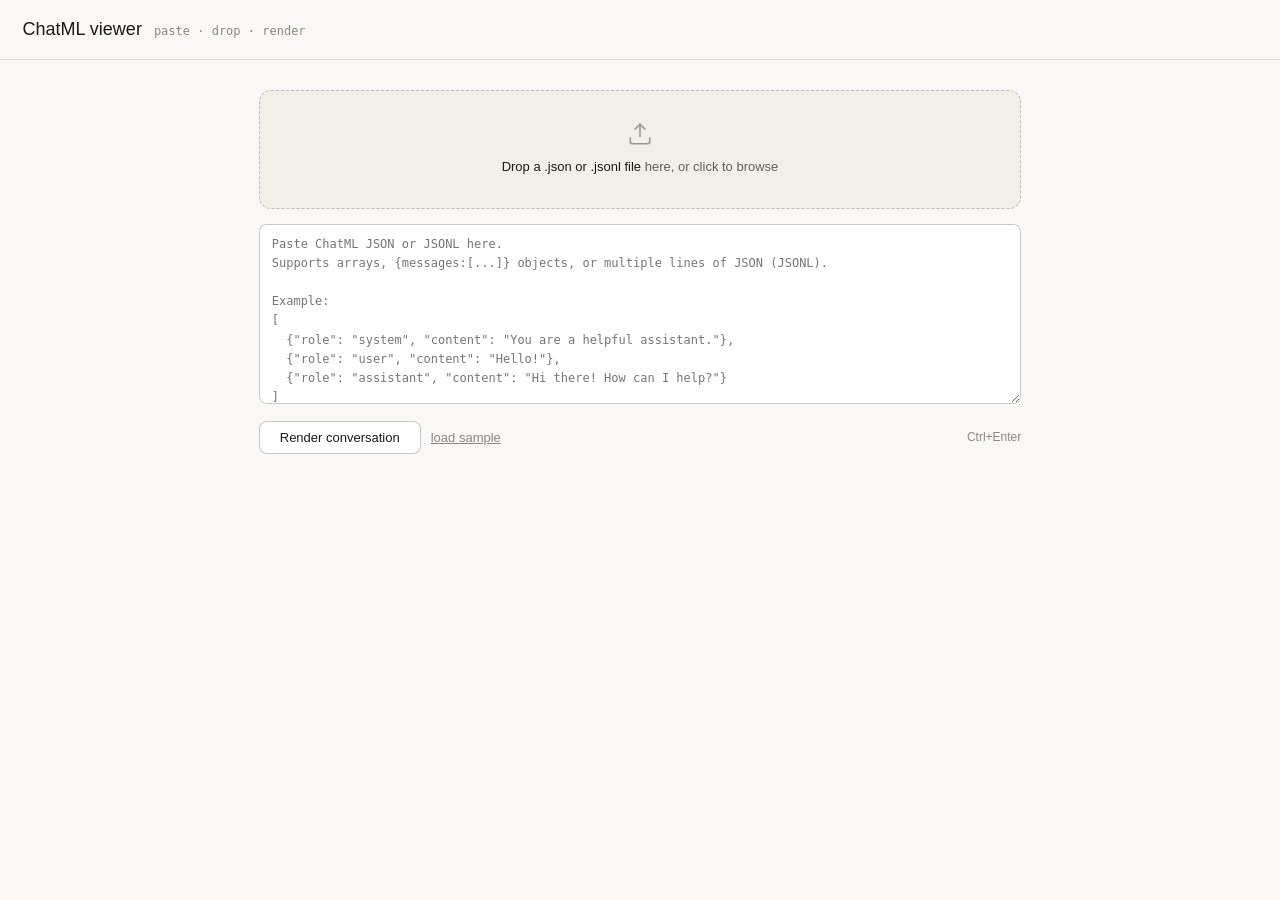
==== chatml-viewer.html @ 5db7c23d "pages" ====
<!DOCTYPE html>
<html lang="en">
<head>
  <meta charset="UTF-8">
  <meta name="viewport" content="width=device-width, initial-scale=1.0">
  <title>ChatML Viewer</title>
  <link rel="stylesheet" href="css/styles.css">
</head>
<body>

  <!-- Sticky Header -->
  <header id="main-header">
    <div class="header-titles">
      <h1>ChatML viewer</h1>
      <span id="subtitle">paste · drop · render</span>
    </div>
    
    <div id="nav-controls" style="display:none;">
      <div id="pagination" style="display:none;">
        <button class="icon-btn" onclick="prevConv()" title="Previous Conversation">❮</button>
        <span id="page-indicator">1 / 1</span>
        <button class="icon-btn" onclick="nextConv()" title="Next Conversation">❯</button>
      </div>
      <button class="ghost" onclick="resetView()">← Back to Input</button>
    </div>
  </header>

  <div class="page">
    <!-- Input Panel -->
    <div id="input-panel">
      <div id="drop-zone"
        onclick="document.getElementById('file-picker').click()"
        ondragover="dzOver(event)" ondragleave="dzLeave(event)" ondrop="dzDrop(event)">
        <svg width="26" height="26" viewBox="0 0 24 24" fill="none" stroke="currentColor" stroke-width="1.5">
          <path d="M21 15v4a2 2 0 0 1-2 2H5a2 2 0 0 1-2-2v-4"/>
          <polyline points="17 8 12 3 7 8"/>
          <line x1="12" y1="3" x2="12" y2="15"/>
        </svg>
        <p><b>Drop a .json or .jsonl file</b> here, or click to browse</p>
      </div>
      <input type="file" id="file-picker" accept=".json,.jsonl,application/json" style="display:none" onchange="loadFile(this)">

      <textarea id="json-input" placeholder='Paste ChatML JSON or JSONL here. 
Supports arrays, {messages:[...]} objects, or multiple lines of JSON (JSONL).

Example:
[
  {"role": "system", "content": "You are a helpful assistant."},
  {"role": "user", "content": "Hello!"},
  {"role": "assistant", "content": "Hi there! How can I help?"}
]

Press Ctrl+Enter (Cmd+Enter on Mac) to render.'></textarea>

      <div id="error-box"></div>

      <div class="actions">
        <button class="primary" onclick="processInput()">Render conversation</button>
        <button class="ghost" onclick="loadSample()">load sample</button>
        <span class="hint">Ctrl+Enter</span>
      </div>
    </div>

    <!-- Render Area -->
    <div id="conversation" style="display: none;"></div>
    <div id="stats-bar" style="display: none;"></div>
  </div>

  <!-- Scroll to Top / Bottom Controls -->
  <div id="scroll-controls">
    <button class="fab" onclick="window.scrollTo({top: 0, behavior: 'smooth'})" title="Scroll to Top">↑</button>
    <button class="fab" onclick="window.scrollTo({top: document.body.scrollHeight, behavior: 'smooth'})" title="Scroll to Bottom">↓</button>
  </div>

  <script src="js/script.js"></script>
</body>
</html>
---- css/styles.css ----
*, *::before, *::after { box-sizing: border-box; margin: 0; padding: 0; }

:root {
  --bg: #f9f8f6; --bg-alpha: rgba(249, 248, 246, 0.85);
  --surface: #ffffff; --surface2: #f1efe8;
  --border: rgba(0,0,0,0.12); --border2: rgba(0,0,0,0.22);
  --text: #1a1a18; --text2: #5f5e5a; --text3: #888780;
  --radius-md: 8px; --radius-lg: 12px;
  --font-sans: -apple-system, BlinkMacSystemFont, "Segoe UI", sans-serif;
  --font-mono: "SF Mono", "Cascadia Code", "Fira Code", monospace;
  --user-bg: #E6F1FB; --user-text: #042C53; --user-border: #B5D4F4; --user-label: #185FA5;
  --asst-bg: #EEEDFE; --asst-text: #26215C; --asst-border: #CECBF6; --asst-label: #3C3489;
  --sys-bg: #F1EFE8; --sys-text: #5f5e5a; --sys-border: rgba(0,0,0,0.15);
  --tool-bg: #E1F5EE; --tool-text: #04342C; --tool-border: #9FE1CB; --tool-label: #0F6E56;
  --danger-bg: #FCEBEB; --danger-text: #A32D2D;
}

@media (prefers-color-scheme: dark) {
  :root {
    --bg: #1a1a18; --bg-alpha: rgba(26, 26, 24, 0.85);
    --surface: #242422; --surface2: #2c2c2a;
    --border: rgba(255,255,255,0.1); --border2: rgba(255,255,255,0.2);
    --text: #f0ede8; --text2: #b4b2a9; --text3: #888780;
    --user-bg: #0C447C; --user-text: #E6F1FB; --user-border: #185FA5; --user-label: #85B7EB;
    --asst-bg: #26215C; --asst-text: #EEEDFE; --asst-border: #534AB7; --asst-label: #AFA9EC;
    --sys-bg: #2c2c2a; --sys-text: #888780; --sys-border: rgba(255,255,255,0.1);
    --tool-bg: #04342C; --tool-text: #E1F5EE; --tool-border: #1D9E75; --tool-label: #5DCAA5;
    --danger-bg: #3d1a1a; --danger-text: #f09595;
  }
}

html, body { 
  background: var(--bg); color: var(--text); 
  font-family: var(--font-sans); font-size: 15px; 
  line-height: 1.6; min-height: 100vh; scroll-behavior: smooth;
}

/* Sticky Header */
header { 
  position: sticky; top: 0; z-index: 100;
  display: flex; align-items: center; justify-content: space-between;
  padding: 1rem 1.5rem; background: var(--bg-alpha);
  backdrop-filter: blur(8px); -webkit-backdrop-filter: blur(8px);
  border-bottom: 1px solid var(--border);
}
.header-titles { display: flex; align-items: baseline; gap: 12px; }
header h1 { font-size: 18px; font-weight: 500; }
header span { font-size: 12px; color: var(--text3); font-family: var(--font-mono); }
#nav-controls { display: flex; align-items: center; gap: 1rem; }
#pagination { display: flex; align-items: center; gap: 8px; font-size: 13px; font-weight: 500; }

.page { max-width: 800px; margin: 0 auto; padding: 2rem 1.25rem 4rem; }

/* Input Elements */
#drop-zone {
  border: 1.5px dashed var(--border2); border-radius: var(--radius-lg);
  padding: 2rem 1.5rem; text-align: center; cursor: pointer;
  background: var(--surface2); transition: all 0.15s ease; user-select: none;
}
#drop-zone:hover, #drop-zone.over { background: var(--surface); border-color: var(--user-label); }
#drop-zone svg { display: block; margin: 0 auto 10px; opacity: 0.4; }
#drop-zone p { font-size: 13px; color: var(--text2); }
#drop-zone p b { font-weight: 500; color: var(--text); }

textarea {
  width: 100%; min-height: 180px; margin-top: 1rem;
  font-family: var(--font-mono); font-size: 12px; line-height: 1.6;
  padding: 10px 12px; border-radius: var(--radius-md);
  border: 0.5px solid var(--border2); background: var(--surface); color: var(--text);
  resize: vertical; outline: none; transition: border-color 0.15s;
}
textarea:focus { border-color: var(--user-label); }

/* Buttons */
.actions { display: flex; align-items: center; gap: 10px; margin-top: 10px; flex-wrap: wrap; }

button.primary {
  padding: 8px 20px; font-size: 13px; font-weight: 500; font-family: var(--font-sans);
  background: var(--surface); color: var(--text); border: 0.5px solid var(--border2);
  border-radius: var(--radius-md); cursor: pointer; transition: background 0.12s;
}
button.primary:hover { background: var(--surface2); }
button.primary:active { transform: scale(0.98); }

button.ghost { font-size: 13px; font-family: var(--font-sans); background: none; border: none; color: var(--text3); cursor: pointer; text-decoration: underline; padding: 0; }
button.ghost:hover { color: var(--text); }

button.icon-btn {
  background: var(--surface); border: 0.5px solid var(--border); color: var(--text);
  border-radius: var(--radius-md); cursor: pointer; padding: 4px 10px;
}
button.icon-btn:hover { background: var(--surface2); }

.hint { font-size: 12px; color: var(--text3); margin-left: auto; }
#error-box { display: none; margin-top: 10px; padding: 10px 14px; background: var(--danger-bg); color: var(--danger-text); border-radius: var(--radius-md); font-size: 13px; }

/* Conversation & Animations */
@keyframes popIn {
  0% { opacity: 0; transform: translateY(10px); }
  100% { opacity: 1; transform: translateY(0); }
}

#conversation { flex-direction: column; gap: 4px; }
.msg-group { 
  display: flex; flex-direction: column; position: relative;
  animation: popIn 0.3s cubic-bezier(0.2, 0.8, 0.2, 1) forwards; opacity: 0; 
}
.msg-group:nth-child(1) { animation-delay: 0.00s; }
.msg-group:nth-child(2) { animation-delay: 0.05s; }
.msg-group:nth-child(3) { animation-delay: 0.10s; }
.msg-group:nth-child(4) { animation-delay: 0.15s; }
.msg-group:nth-child(n+5) { animation-delay: 0.20s; }

.role-label { font-size: 10px; font-weight: 500; letter-spacing: 0.06em; text-transform: uppercase; margin-bottom: 4px; padding: 0 2px; }

.bubble { 
  position: relative; padding: 10px 14px; border-radius: 14px; 
  font-size: 14px; line-height: 1.7; max-width: 88%; 
  word-break: break-word; border: 0.5px solid transparent; 
}

/* Copy Button */
.copy-btn {
  position: absolute; top: 8px; right: 8px; background: rgba(0,0,0,0.1); 
  border: none; color: inherit; font-size: 10px; padding: 4px 8px; 
  border-radius: 4px; cursor: pointer; opacity: 0; transition: opacity 0.2s;
}
.bubble:hover .copy-btn { opacity: 1; }
.copy-btn:hover { background: rgba(0,0,0,0.2); }
@media (prefers-color-scheme: dark) { .copy-btn { background: rgba(255,255,255,0.1); } .copy-btn:hover { background: rgba(255,255,255,0.2); } }

/* Collapsible Content */
.content-wrapper { white-space: pre-wrap; }
.clamped { max-height: 200px; overflow: hidden; position: relative; }
.clamped::after {
  content: ""; position: absolute; bottom: 0; left: 0; right: 0; height: 60px;
  background: linear-gradient(to bottom, transparent, inherit);
}
.msg-user .clamped::after { background: linear-gradient(to bottom, transparent, var(--user-bg)); }
.msg-assistant .clamped::after { background: linear-gradient(to bottom, transparent, var(--asst-bg)); }
.msg-tool .clamped::after, .msg-function .clamped::after { background: linear-gradient(to bottom, transparent, var(--tool-bg)); }

.expand-btn {
  background: none; border: none; color: inherit; text-decoration: underline;
  cursor: pointer; font-size: 12px; font-weight: bold; padding: 4px 0; margin-top: 4px; opacity: 0.8;
}
.expand-btn:hover { opacity: 1; }

.spacer { height: 10px; }

/* Message Roles */
.msg-system { padding: 10px 14px; border-radius: var(--radius-md); margin: 6px 0 10px; border: 0.5px dashed var(--sys-border); background: var(--sys-bg); }
.msg-system .role-label { color: var(--text3); }
.msg-system .bubble { font-size: 13px; color: var(--sys-text); font-style: italic; background: none; border: none; padding: 0; max-width: 100%; }

.msg-user { align-items: flex-end; }
.msg-user .role-label { color: var(--user-label); }
.msg-user .bubble { background: var(--user-bg); color: var(--user-text); border-color: var(--user-border); border-radius: 14px 14px 4px 14px; }

.msg-assistant { align-items: flex-start; }
.msg-assistant .role-label { color: var(--asst-label); }
.msg-assistant .bubble { background: var(--asst-bg); color: var(--asst-text); border-color: var(--asst-border); border-radius: 14px 14px 14px 4px; }

.msg-tool, .msg-function { align-items: flex-start; }
.msg-tool .role-label, .msg-function .role-label { color: var(--tool-label); }
.msg-tool .bubble, .msg-function .bubble { background: var(--tool-bg); color: var(--tool-text); border-color: var(--tool-border); font-family: var(--font-mono); font-size: 12px; border-radius: 10px; }

.msg-other { align-items: flex-start; }
.msg-other .role-label { color: var(--text3); }
.msg-other .bubble { background: var(--surface2); color: var(--text); border-color: var(--border); border-radius: 10px; }

/* Markdown Elements */
pre {
  background: rgba(0,0,0,0.06); padding: 10px; border-radius: 6px; 
  margin: 8px 0; overflow-x: auto; font-family: var(--font-mono); font-size: 12px;
}
@media (prefers-color-scheme: dark) { pre { background: rgba(0,0,0,0.3); } }
code { font-family: var(--font-mono); font-size: 12.5px; background: rgba(0,0,0,0.06); padding: 2px 4px; border-radius: 4px; }
@media (prefers-color-scheme: dark) { code { background: rgba(0,0,0,0.3); } }
pre code { background: transparent; padding: 0; font-size: 12px; }

/* Stats Bar & Floating Controls */
#stats-bar { align-items: center; gap: 16px; margin-top: 24px; padding-top: 16px; border-top: 0.5px solid var(--border); font-size: 12px; color: var(--text3); flex-wrap: wrap; }
#stats-bar b { color: var(--text2); font-weight: 500; }

#scroll-controls { position: fixed; bottom: 20px; right: 20px; display: flex; flex-direction: column; gap: 8px; z-index: 50; opacity: 0; pointer-events: none; transition: opacity 0.2s; }
#scroll-controls.visible { opacity: 1; pointer-events: auto; }
.fab { background: var(--surface); color: var(--text); border: 1px solid var(--border2); border-radius: 50%; width: 44px; height: 44px; font-size: 18px; cursor: pointer; box-shadow: 0 4px 12px rgba(0,0,0,0.1); transition: all 0.2s; }
.fab:hover { background: var(--surface2); transform: translateY(-2px); box-shadow: 0 6px 16px rgba(0,0,0,0.15); }
.fab:active { transform: translateY(0); }
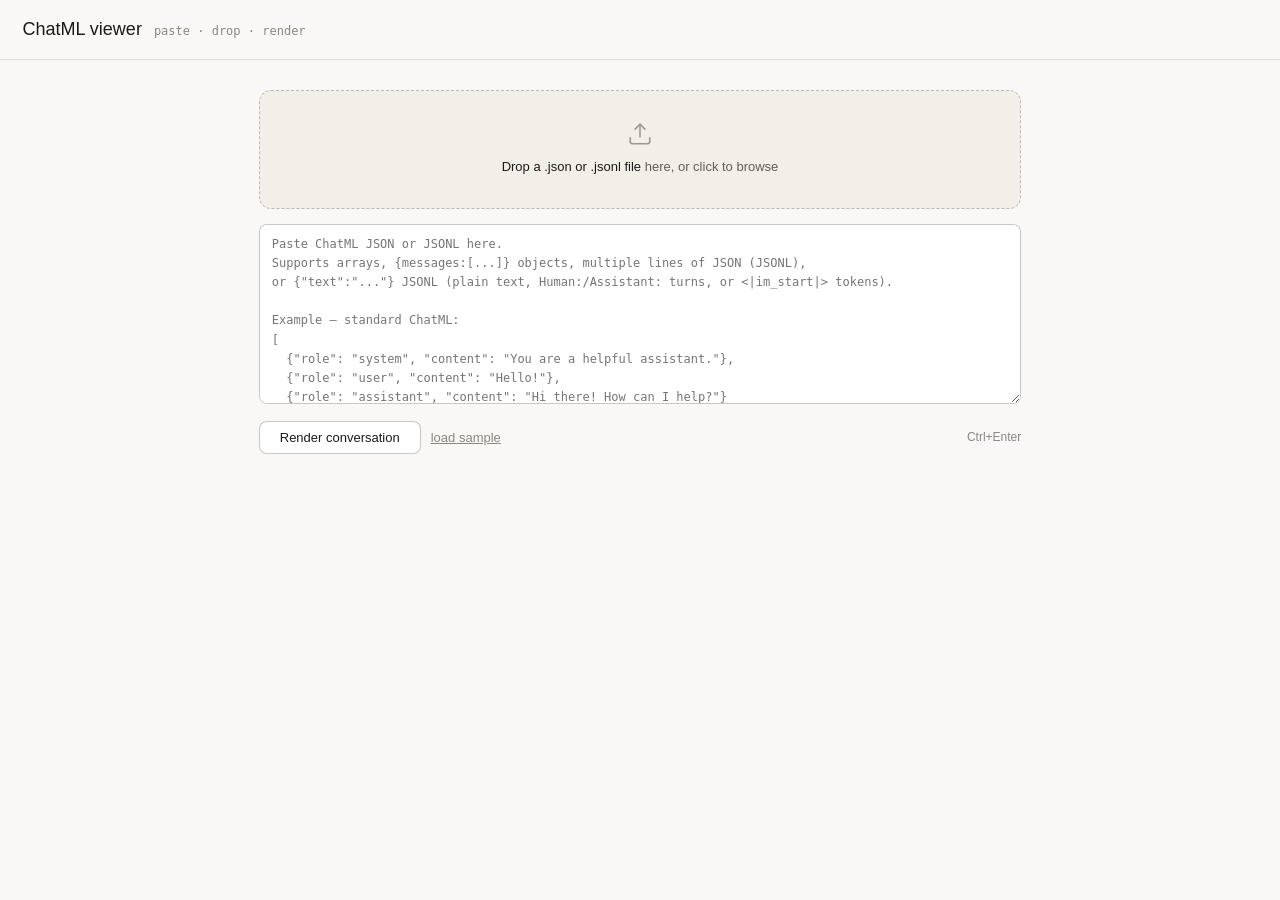
==== commit 8bd9b110: "markdown" ====
--- a/chatml-viewer.html
+++ b/chatml-viewer.html
@@ -40,15 +40,20 @@
       </div>
       <input type="file" id="file-picker" accept=".json,.jsonl,application/json" style="display:none" onchange="loadFile(this)">
 
-      <textarea id="json-input" placeholder='Paste ChatML JSON or JSONL here. 
-Supports arrays, {messages:[...]} objects, or multiple lines of JSON (JSONL).
+      <textarea id="json-input" placeholder='Paste ChatML JSON or JSONL here.
+Supports arrays, {messages:[...]} objects, multiple lines of JSON (JSONL),
+or {"text":"..."} JSONL (plain text, Human:/Assistant: turns, or <|im_start|> tokens).
 
-Example:
+Example — standard ChatML:
 [
   {"role": "system", "content": "You are a helpful assistant."},
   {"role": "user", "content": "Hello!"},
   {"role": "assistant", "content": "Hi there! How can I help?"}
 ]
+
+Example — text-field JSONL:
+{"text": "<|im_start|>user\nHello!<|im_end|><|im_start|>assistant\nHi!<|im_end|>"}
+{"text": "Human: What is 2+2?\nAssistant: 4."}
 
 Press Ctrl+Enter (Cmd+Enter on Mac) to render.'></textarea>
 
